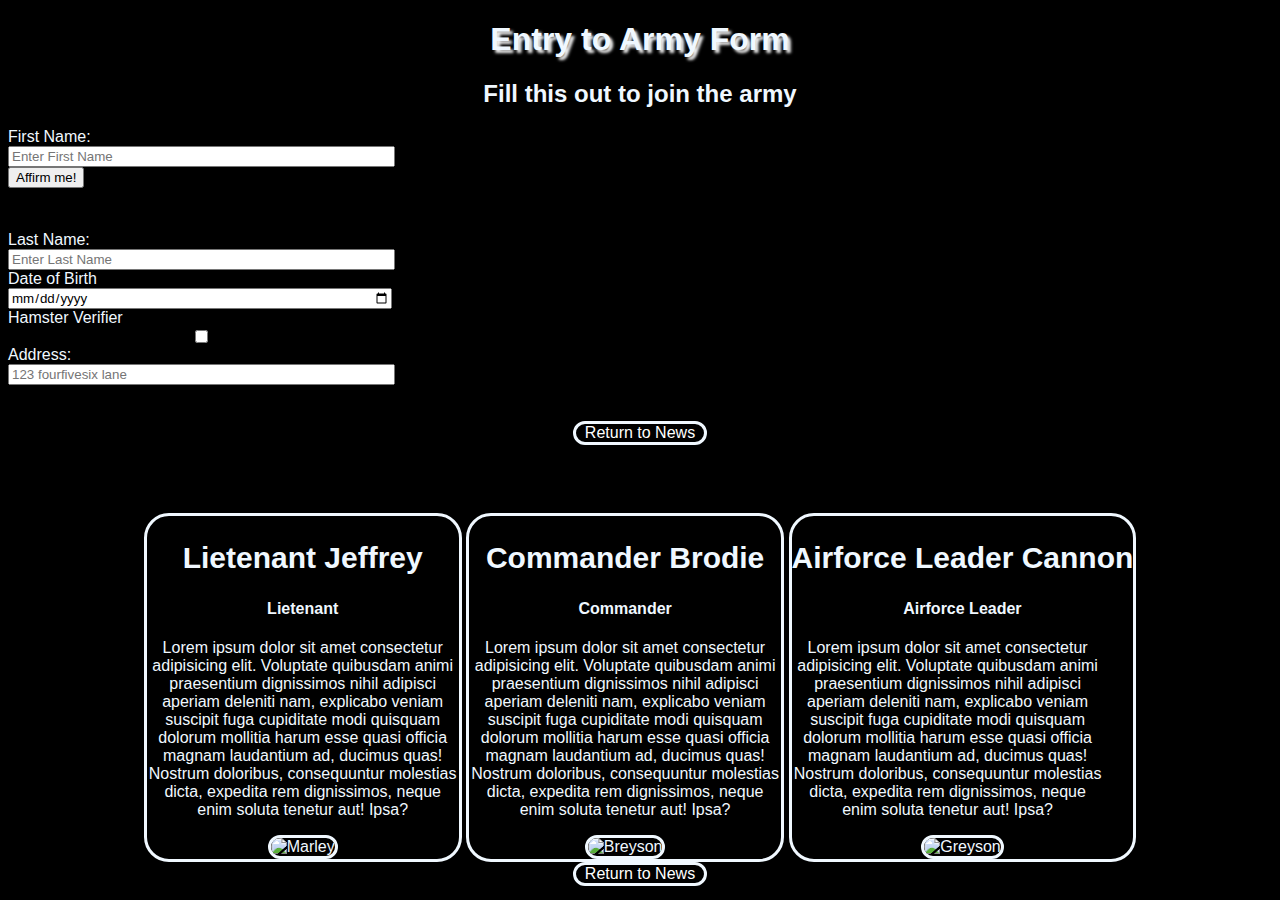
==== enroll.html @ edd83b41 "Add files via upload" ====
<!DOCTYPE html>
<html lang="en">
<head>
    <meta charset="UTF-8">
    <meta name="viewport" content="width=device-width, initial-scale=1.0">
    <title>Document</title>
    <link rel="stylesheet" href="style.css">
    <script src="script.js" defer></script>
</head>
<body>
    <h1>Entry to Army Form</h1>
    <h2> Fill this out to join the army</h2>
    <div class = "ArmyForm">
        <label for = "FirstName">First Name: </label>
        <input type="text" name="FirstName" id="name" placeholder = "Enter First Name">
        <button onclick="affirm()">Affirm me!</button>
        <h1 id = "affirmation-display"></h1>
        <label for = "LastName">Last Name: </label>
        <input type="text" name="LastName" id="" placeholder = "Enter Last Name">
        <label for = "date">Date of Birth</label>
        <input type="date" name="Date" id="">
        <label for = "hamster">Hamster Verifier</label>
        <input type="checkbox" name="hamster" id="">
        <label for="address">Address:</label>
        <input type="text" name="address" id="" placeholder="123 fourfivesix lane">
    </div>
    <br>
    <br>
    <a id = "enroll" href="index.html">Return to News</a>
    <br>
    <br>
    <div>
        <div class = "description">
            <h2 class = "name">Lietenant Jeffrey</h2>
            <h4>Lietenant</h4>
            <div class = "cardtext">
                <p>Lorem ipsum dolor sit amet consectetur adipisicing elit. Voluptate quibusdam animi praesentium dignissimos nihil adipisci aperiam deleniti nam, explicabo veniam suscipit fuga cupiditate modi quisquam dolorum mollitia harum esse quasi officia magnam laudantium ad, ducimus quas! Nostrum doloribus, consequuntur molestias dicta, expedita rem dignissimos, neque enim soluta tenetur aut! Ipsa?</p>
            </div>
            <img src="images/Marley.jpg" alt="Marley">
        </div>
        <div class = "description">
            <h2 class = "name">Commander Brodie</h2>
            <h4>Commander</h4>
            <div class = "cardtext">
                <p>Lorem ipsum dolor sit amet consectetur adipisicing elit. Voluptate quibusdam animi praesentium dignissimos nihil adipisci aperiam deleniti nam, explicabo veniam suscipit fuga cupiditate modi quisquam dolorum mollitia harum esse quasi officia magnam laudantium ad, ducimus quas! Nostrum doloribus, consequuntur molestias dicta, expedita rem dignissimos, neque enim soluta tenetur aut! Ipsa?</p>
            </div>
            <img src="images/breyson.jpg" alt="Breyson" height = "212">
        </div>
        <div class = "description">
            <h2 class = "name">Airforce Leader Cannon</h2>
            <h4>Airforce Leader</h4>
            <div class = "cardtext">
                <p>Lorem ipsum dolor sit amet consectetur adipisicing elit. Voluptate quibusdam animi praesentium dignissimos nihil adipisci aperiam deleniti nam, explicabo veniam suscipit fuga cupiditate modi quisquam dolorum mollitia harum esse quasi officia magnam laudantium ad, ducimus quas! Nostrum doloribus, consequuntur molestias dicta, expedita rem dignissimos, neque enim soluta tenetur aut! Ipsa?</p>
            </div>
            <img src="images/Greyson.jpg" alt="Greyson" height = "212">
        </div>
    </div>
    <a id = "enroll" href="index.html">Return to News</a>
</body>
</html>
---- style.css ----
div{
    text-align: center;
}
.candy{
    border-style:solid;
    border-color:aliceblue;
}
a{
    text-decoration:none;
    text-align:center;
    display: block;
}
nav{
    margin-left:0px;
    text-align:left
}
body{
    background-color: black;
    color:aliceblue;
    text-align:center;
}
h1{
    text-shadow: 3px 3px 3px whitesmoke;
}
img{
    width:20rem;
    border-style:solid;
    border-color:aliceblue;
    border-radius: 25px;
}
.description{
    display:inline-block;
    border-style:solid;
    border-color:aliceblue;
    border-radius: 25px;
    margin-top:2rem;
}
.cardtext{
    width:19.5rem;
}
.name{
    font-size:30px;
}
#map{
    display:block;
    width:75%;
    margin:0 auto;
}
#ad{
    display:block;
    text-align:center;
    border-style:solid;
    border-color:aliceblue;
    border-radius: 25px;
    width:fit-content;
    margin:0 auto;
}
#enroll{
    border-style:solid;
    border-color:aliceblue;
    border-radius: 25px;
    text-decoration: none;
    color:white;
    width:8rem;
    margin:0 auto;
}
.ArmyForm{
    text-align:left;
    display:flex;
    flex-direction: column;
    align-items: flex-start;
}
input{
    width:30%;
}
#width{
    width:30rem;
}
#Treaty{
    display:block;
    img{
        height:250px;
    }
}
*{
    font-family: sans-serif;
}
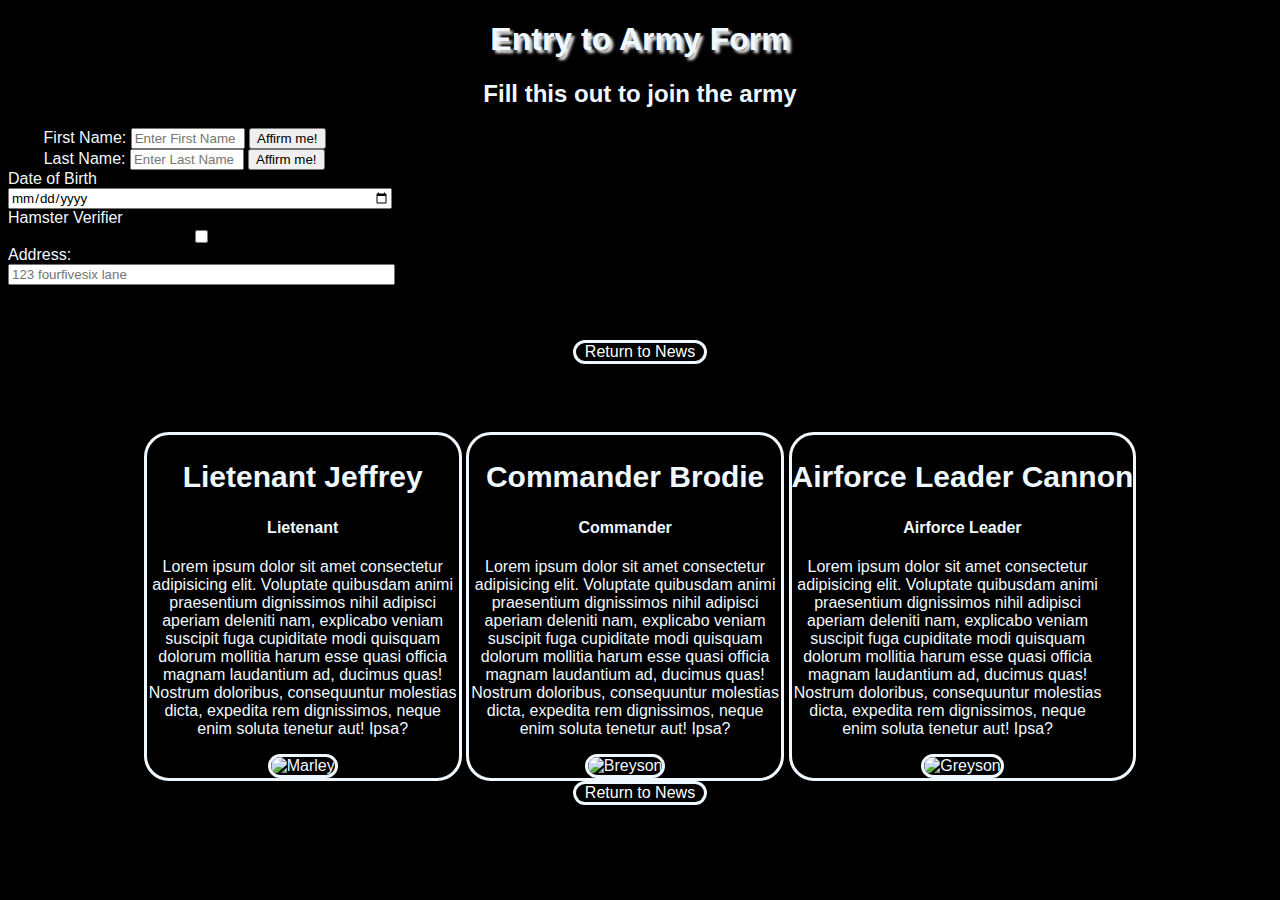
==== commit 9dc4d6a5: "enroll.html" ====
--- a/enroll.html
+++ b/enroll.html
@@ -11,19 +11,24 @@
     <h1>Entry to Army Form</h1>
     <h2> Fill this out to join the army</h2>
     <div class = "ArmyForm">
-        <label for = "FirstName">First Name: </label>
-        <input type="text" name="FirstName" id="name" placeholder = "Enter First Name">
-        <button onclick="affirm()">Affirm me!</button>
-        <h1 id = "affirmation-display"></h1>
-        <label for = "LastName">Last Name: </label>
-        <input type="text" name="LastName" id="" placeholder = "Enter Last Name">
+        <div class = "affirm">
+            <label for = "FirstName">First Name: </label>
+            <input type="text" name="FirstName" id="name" placeholder = "Enter First Name">
+            <button onclick="affirm()">Affirm me!</button>
+        </div> 
+        <div class = "affirm">
+            <label for = "LastName">Last Name: </label>
+            <input type="text" name="LastName" id="name" placeholder = "Enter Last Name">
+            <button onclick="affirm()">Affirm me!</button>
+        </div>
         <label for = "date">Date of Birth</label>
-        <input type="date" name="Date" id="">
+        <input type="date" name="Date" id="name">
         <label for = "hamster">Hamster Verifier</label>
-        <input type="checkbox" name="hamster" id="">
+        <input type="checkbox" name="hamster" id="name">
         <label for="address">Address:</label>
-        <input type="text" name="address" id="" placeholder="123 fourfivesix lane">
+        <input type="text" name="address" id="name" placeholder="123 fourfivesix lane">
     </div>
+    <h3 id = "affirmation-display"></h3>
     <br>
     <br>
     <a id = "enroll" href="index.html">Return to News</a>
@@ -57,4 +62,4 @@
     </div>
     <a id = "enroll" href="index.html">Return to News</a>
 </body>
-</html>+</html>
--- a/style.css
+++ b/style.css
@@ -84,4 +84,7 @@
 }
 *{
     font-family: sans-serif;
-}+}
+.affirm{
+    display:inline-block;
+}
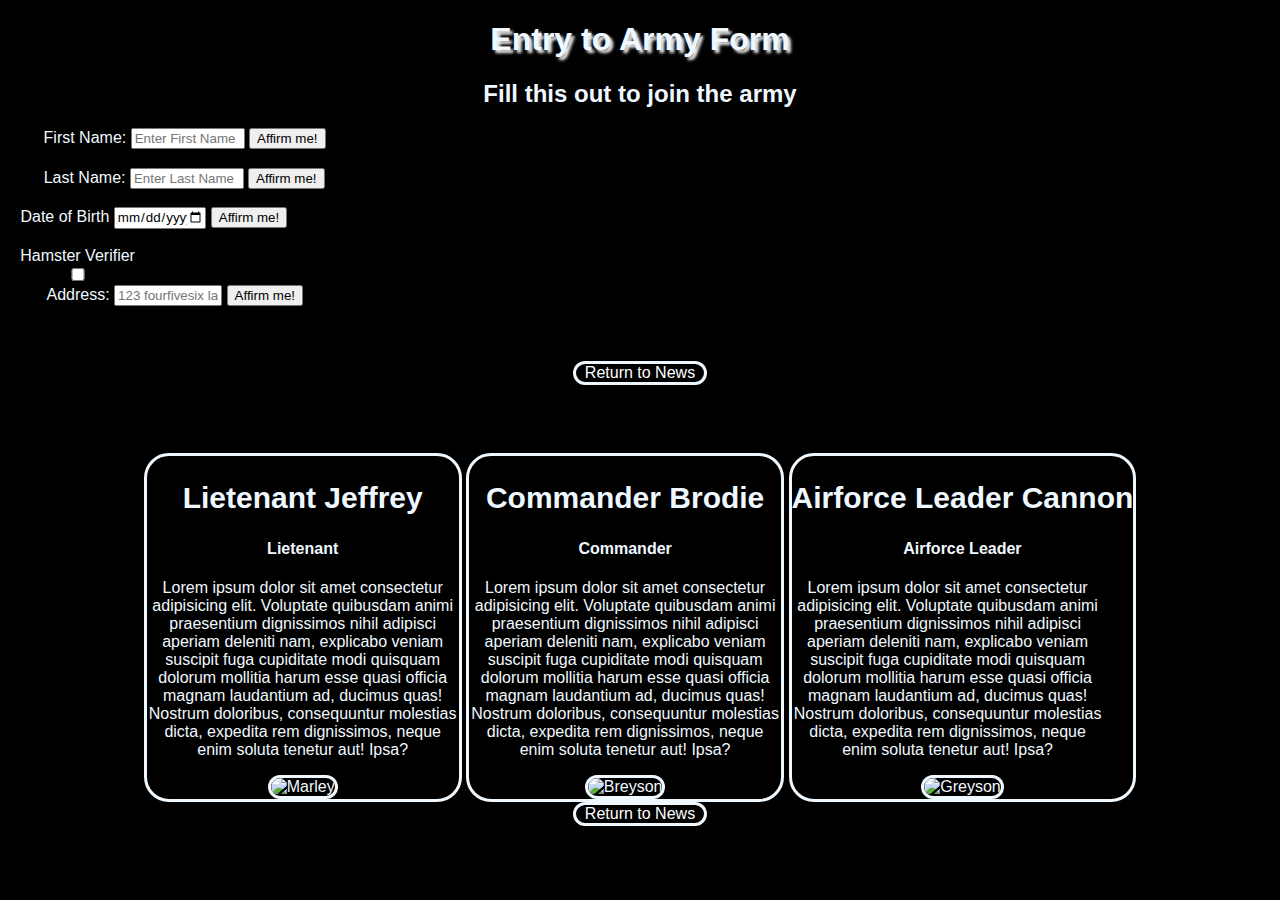
==== commit 4bc5516b: "enroll.html" ====
--- a/enroll.html
+++ b/enroll.html
@@ -13,22 +13,34 @@
     <div class = "ArmyForm">
         <div class = "affirm">
             <label for = "FirstName">First Name: </label>
-            <input type="text" name="FirstName" id="name" placeholder = "Enter First Name">
-            <button onclick="affirm()">Affirm me!</button>
+            <input type="text" name="FirstName" id="fName" placeholder = "Enter First Name">
+            <button onclick="fName()">Affirm me!</button>
+            <h3 id = "affirmation-display"></h3>
         </div> 
         <div class = "affirm">
             <label for = "LastName">Last Name: </label>
-            <input type="text" name="LastName" id="name" placeholder = "Enter Last Name">
-            <button onclick="affirm()">Affirm me!</button>
+            <input type="text" name="LastName" id="lName" placeholder = "Enter Last Name">
+            <button onclick="lName()">Affirm me!</button>
+            <h3 id = "affirmation-display1"></h3>
         </div>
-        <label for = "date">Date of Birth</label>
-        <input type="date" name="Date" id="name">
-        <label for = "hamster">Hamster Verifier</label>
-        <input type="checkbox" name="hamster" id="name">
-        <label for="address">Address:</label>
-        <input type="text" name="address" id="name" placeholder="123 fourfivesix lane">
+        <div class = "affirm">
+            <label for = "date">Date of Birth</label>
+            <input type="date" name="Date" id="Birth-Date">
+            <button onclick="birth()">Affirm me!</button>
+            <h3 id = "affirmation-display2"></h3>
+        </div>
+        <div class = "affirm">
+            <label for = "hamster">Hamster Verifier</label>
+            <input type="checkbox" name="hamster" id="name">
+        </div>
+        <div>
+            <label for="address">Address:</label>
+            <input type="text" name="address" id="address" placeholder="123 fourfivesix lane">
+            <button onclick="address()">Affirm me!</button>
+            <h3 id = "affirmation-display4"></h3>
+        </div>
     </div>
-    <h3 id = "affirmation-display"></h3>
+    
     <br>
     <br>
     <a id = "enroll" href="index.html">Return to News</a>
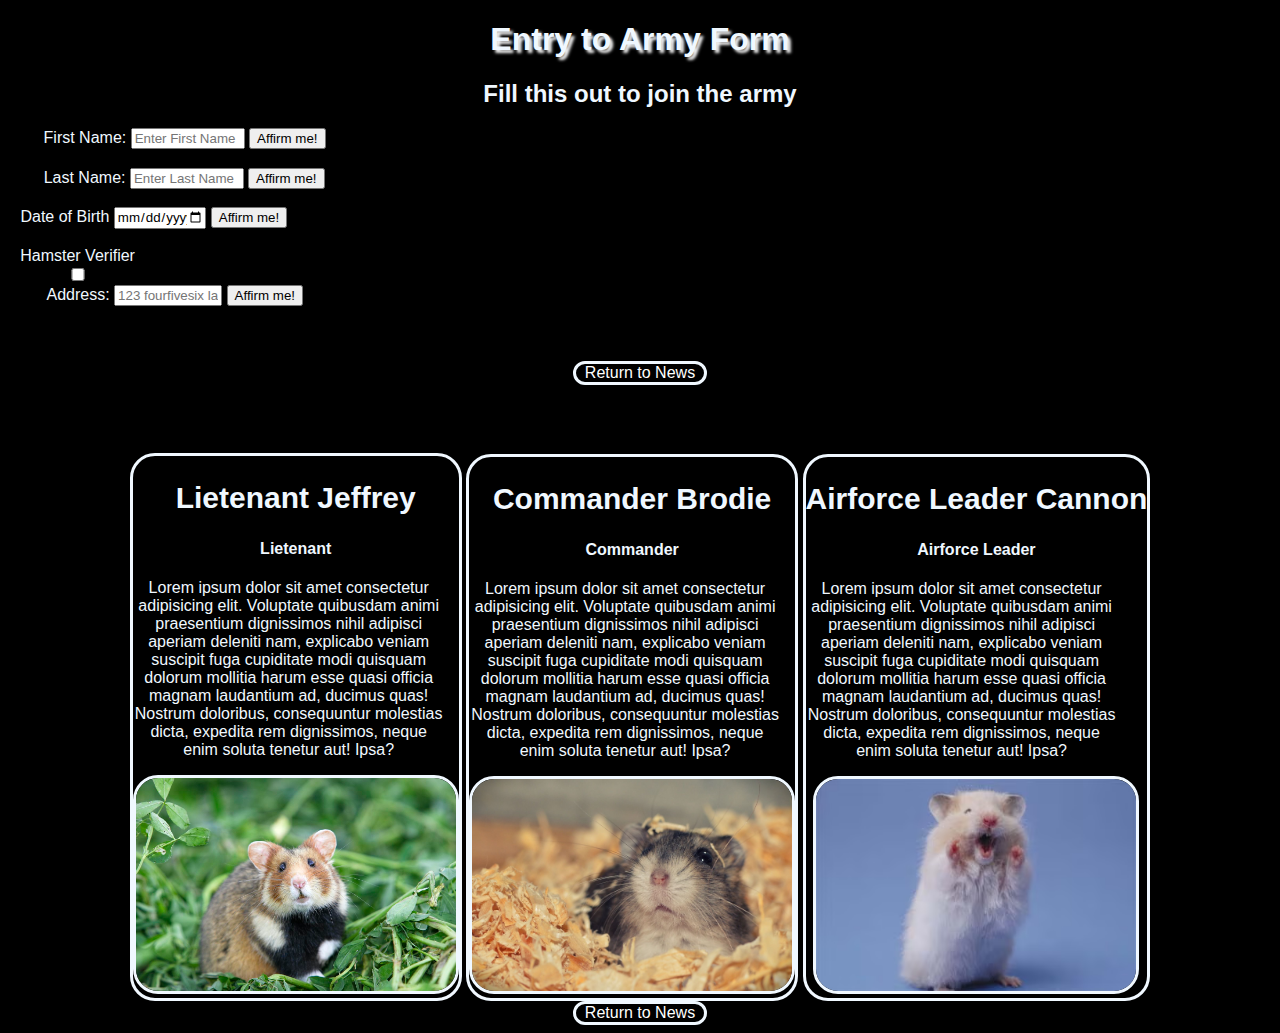
==== commit ad1fde69: "enroll.html" ====
--- a/enroll.html
+++ b/enroll.html
@@ -53,7 +53,7 @@
             <div class = "cardtext">
                 <p>Lorem ipsum dolor sit amet consectetur adipisicing elit. Voluptate quibusdam animi praesentium dignissimos nihil adipisci aperiam deleniti nam, explicabo veniam suscipit fuga cupiditate modi quisquam dolorum mollitia harum esse quasi officia magnam laudantium ad, ducimus quas! Nostrum doloribus, consequuntur molestias dicta, expedita rem dignissimos, neque enim soluta tenetur aut! Ipsa?</p>
             </div>
-            <img src="images/Marley.jpg" alt="Marley">
+            <img src="Marley.jpg" alt="Marley">
         </div>
         <div class = "description">
             <h2 class = "name">Commander Brodie</h2>
@@ -61,7 +61,7 @@
             <div class = "cardtext">
                 <p>Lorem ipsum dolor sit amet consectetur adipisicing elit. Voluptate quibusdam animi praesentium dignissimos nihil adipisci aperiam deleniti nam, explicabo veniam suscipit fuga cupiditate modi quisquam dolorum mollitia harum esse quasi officia magnam laudantium ad, ducimus quas! Nostrum doloribus, consequuntur molestias dicta, expedita rem dignissimos, neque enim soluta tenetur aut! Ipsa?</p>
             </div>
-            <img src="images/breyson.jpg" alt="Breyson" height = "212">
+            <img src="breyson.jpg" alt="Breyson" height = "212">
         </div>
         <div class = "description">
             <h2 class = "name">Airforce Leader Cannon</h2>
@@ -69,7 +69,7 @@
             <div class = "cardtext">
                 <p>Lorem ipsum dolor sit amet consectetur adipisicing elit. Voluptate quibusdam animi praesentium dignissimos nihil adipisci aperiam deleniti nam, explicabo veniam suscipit fuga cupiditate modi quisquam dolorum mollitia harum esse quasi officia magnam laudantium ad, ducimus quas! Nostrum doloribus, consequuntur molestias dicta, expedita rem dignissimos, neque enim soluta tenetur aut! Ipsa?</p>
             </div>
-            <img src="images/Greyson.jpg" alt="Greyson" height = "212">
+            <img src="Greyson.jpg" alt="Greyson" height = "212">
         </div>
     </div>
     <a id = "enroll" href="index.html">Return to News</a>
